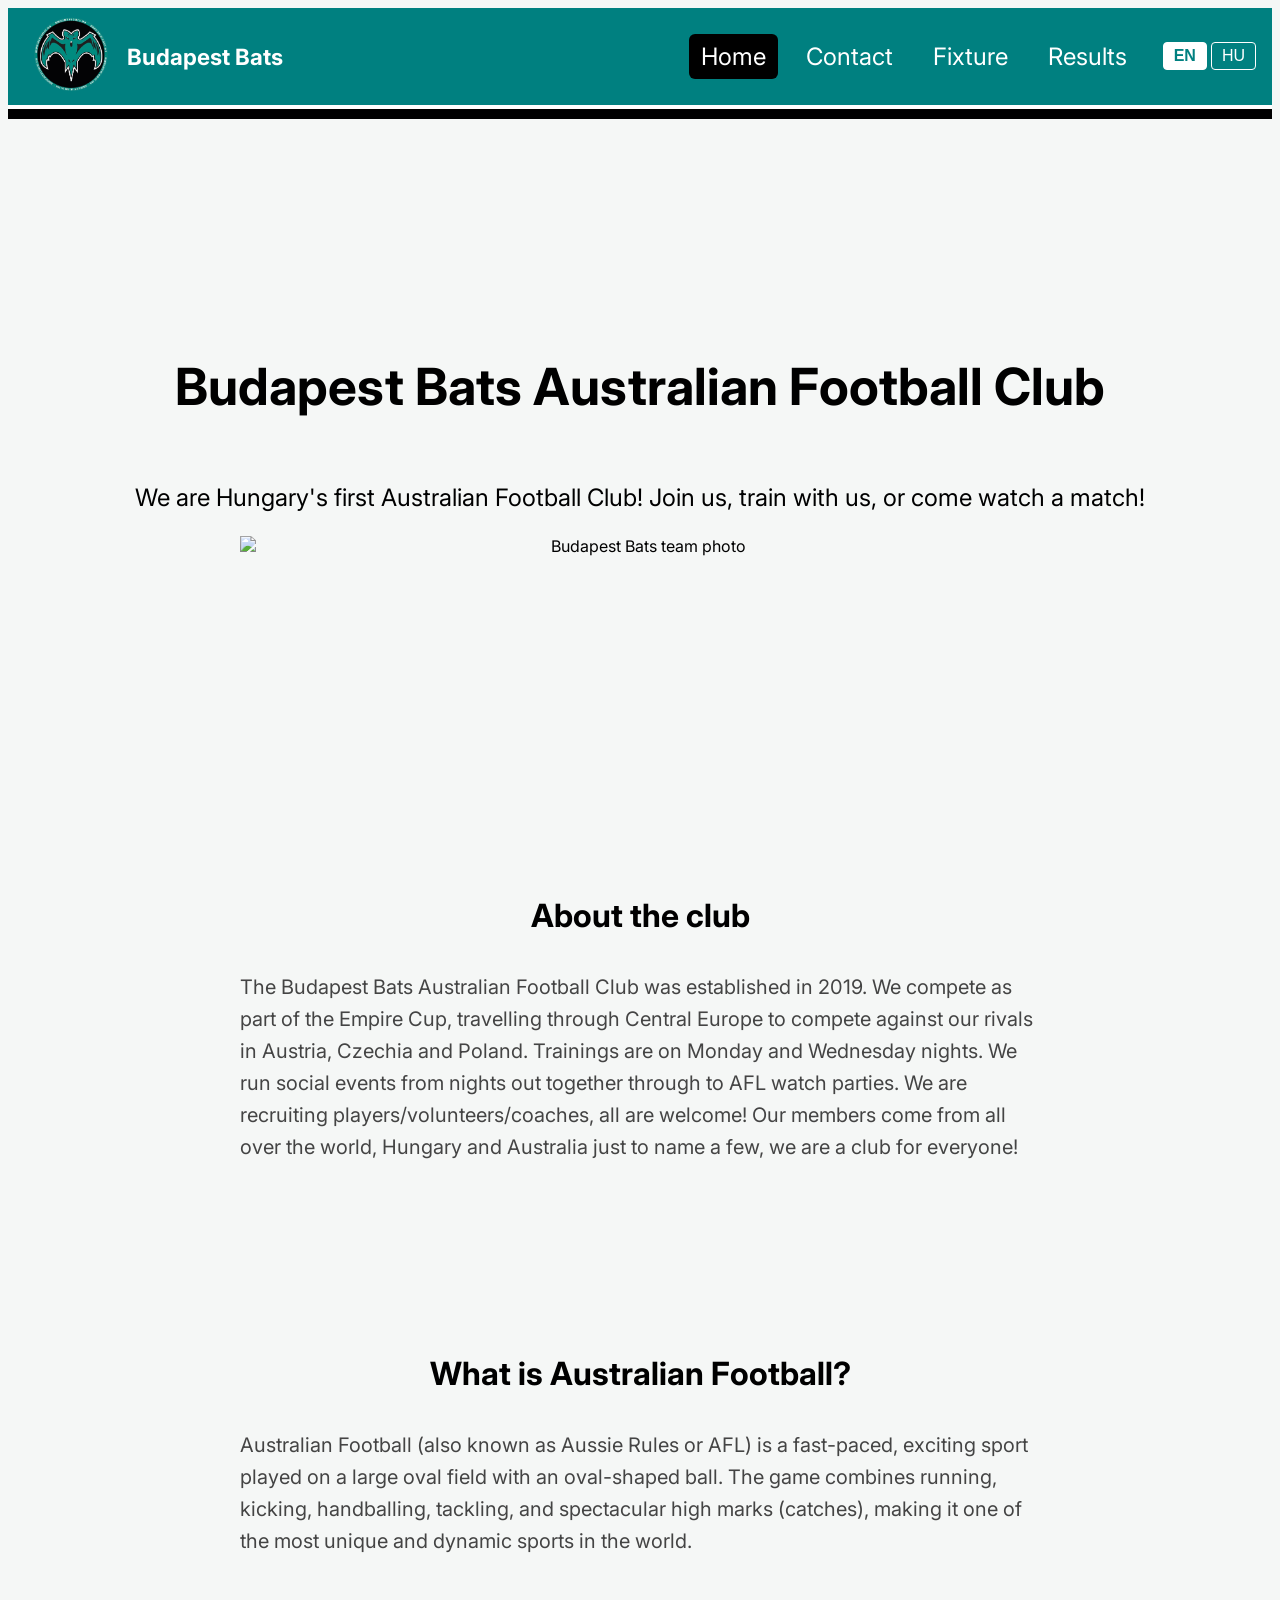
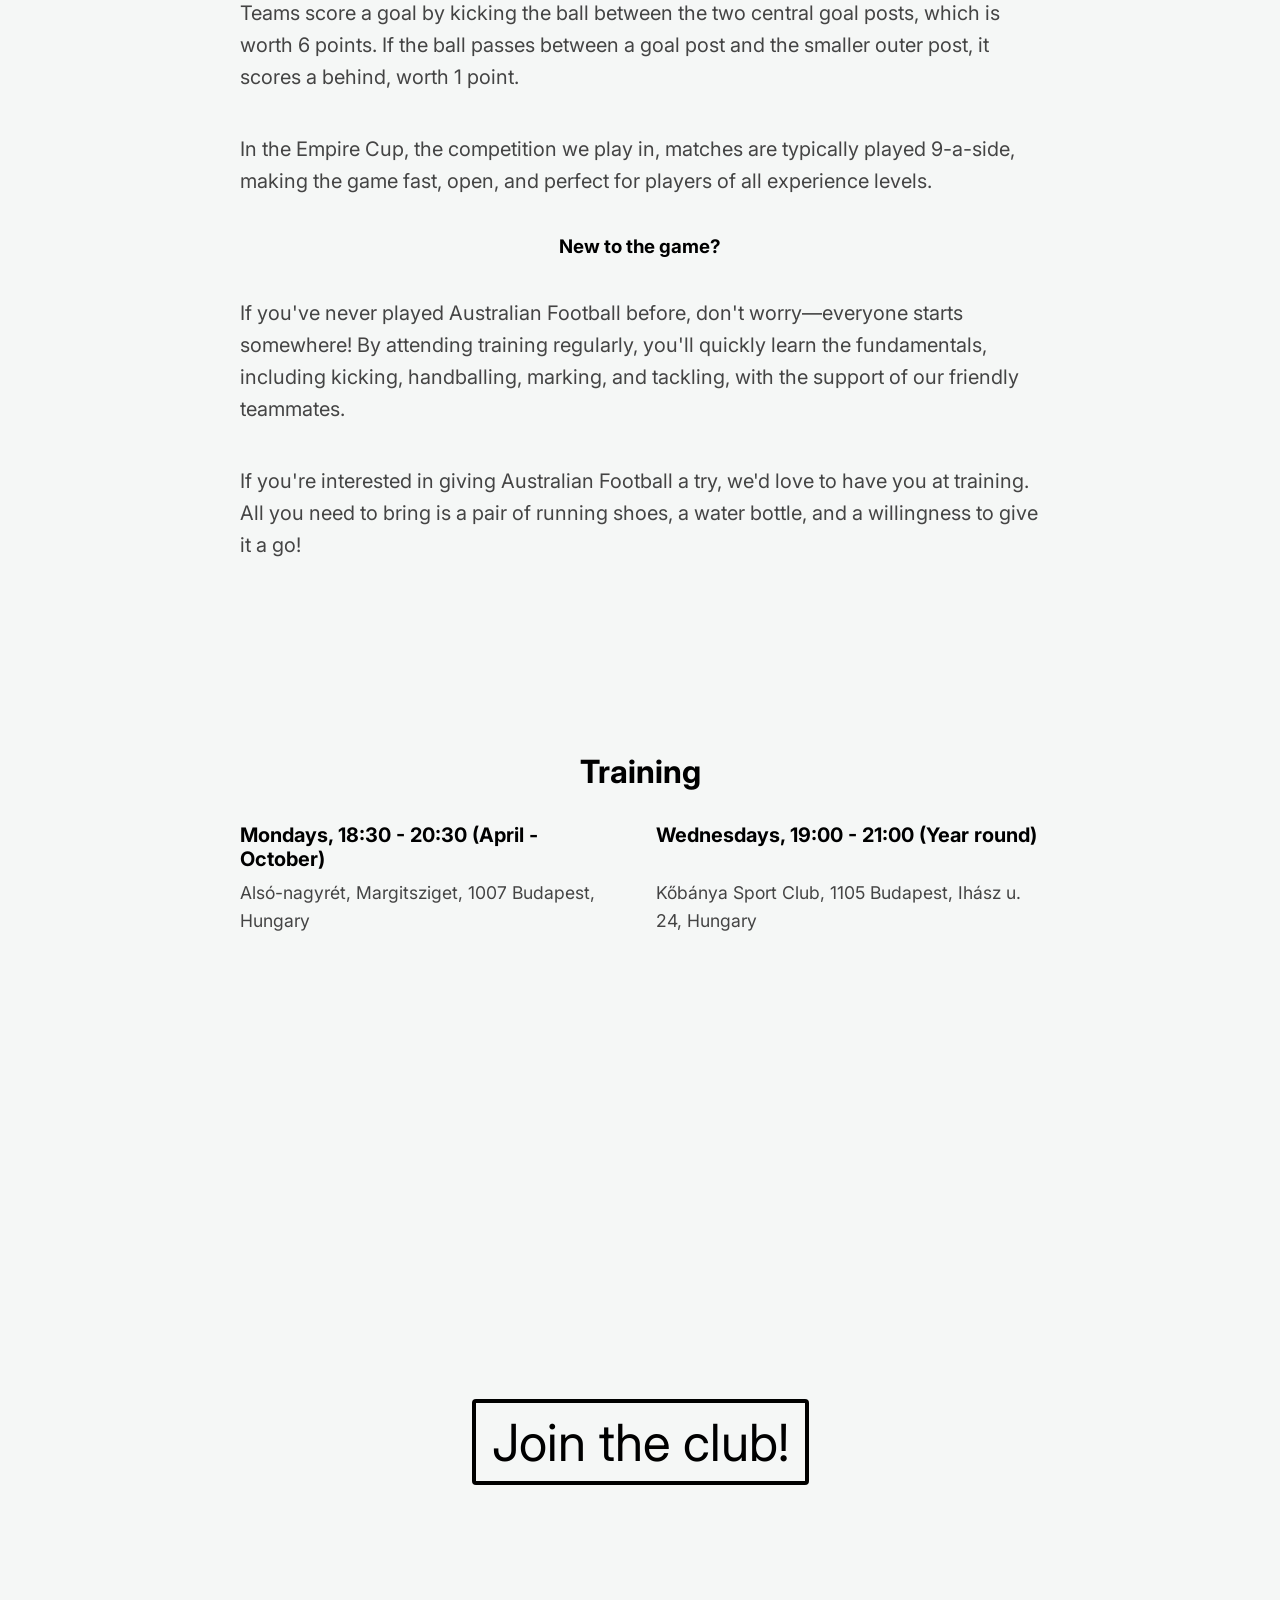
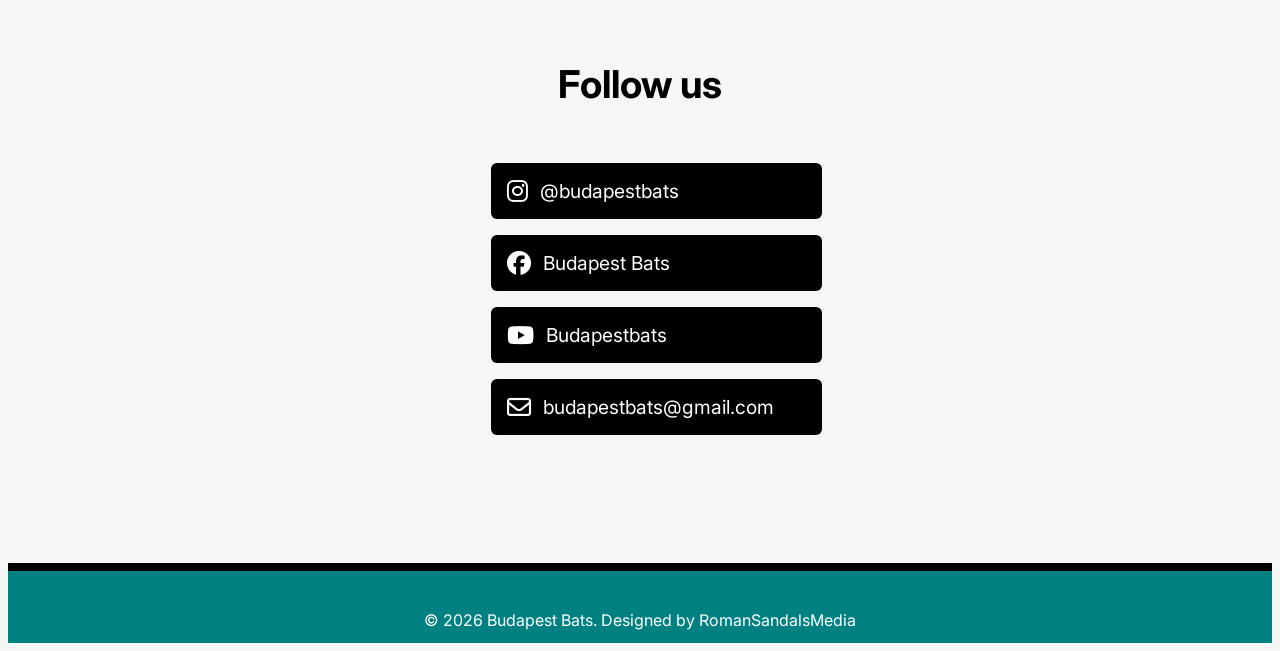
==== budapest-bats-2/index.html @ 78f8d6e6 "Initial commit: Budapest Bats website" ====
<!DOCTYPE html>
<html lang="en">
<head>
    <meta charset="UTF-8">
    <meta name="viewport" content="width=device-width, initial-scale=1.0">
    <title>Budapest Bats - Home</title>
    <link rel="icon" type="image/png" sizes="32x32" href="images/favicon-32.png">
    <link rel="icon" type="image/png" sizes="64x64" href="images/favicon-64.png">
    <link rel="stylesheet" href="css/base.css">
    <link rel="stylesheet" href="css/layout.css">
    <link rel="stylesheet" href="css/components.css">
    <link rel="stylesheet" href="css/pages/index.css">
    <link rel="preconnect" href="https://fonts.googleapis.com">
    <link rel="preconnect" href="https://fonts.gstatic.com" crossorigin>
    <link href="https://fonts.googleapis.com/css2?family=Inter:ital,opsz,wght@0,14..32,100..900;1,14..32,100..900&family=Nunito:ital,wght@0,200..1000;1,200..1000&family=Roboto:ital,wght@0,100..900;1,100..900&display=swap" rel="stylesheet">
    <link rel="stylesheet" href="https://cdnjs.cloudflare.com/ajax/libs/font-awesome/6.5.0/css/all.min.css">
</head>

<body>

    <nav class="main-nav">
        <div class="brand">
            <a href="index.html">
                <img src="images/bats-logo-transparent.png" alt="Budapest Bats Logo" class="logo">
            </a>
            <h1 class="site-title">
                <a href="index.html" class="brand-link">Budapest Bats</a> 
            </h1>
        </div>
        <div class="nav-right">
            <ul>
                <li><a href="index.html" class="active" data-i18n="nav.home">Home</a></li> 
                <li><a href="contact.html" data-i18n="nav.contact">Contact</a></li> 
                <!-- <li><a href="gallery.html">Gallery</a></li>    -->
                <li><a href="fixture.html" data-i18n="nav.fixture">Fixture</a></li> 
                <li><a href="results.html" data-i18n="nav.results">Results</a></li>               
            </ul>
            <div class="lang-toggle">
                <button data-lang="en" onclick="setLanguage('en')">EN</button>
                <button data-lang="hu" onclick="setLanguage('hu')">HU</button>
            </div>
        </div>
    </nav>

    <section class="hero">
        <div class="hero-content">
            <h1 data-i18n="hero.title">Budapest Bats Australian Football Club</h1>
            <p data-i18n="hero.subtitle"> 
            We are Hungary's first Australian Football Club! Join us, train with us, or come watch a match!
            </p>
            <img src="images/bats-team-photo.JPG" alt ="Budapest Bats team photo" class="team-photo">
        </div>
    </section>

<!--     <section class="next-match">
        <div class="next-match-content">
            <h2>Next Match</h2>
            <h3> Empire Cup Round 1: Nysa</h3>
            <p>26th April 2026: Fort Nysa vs Budapest Bats, Budapest Bats vs Prague Dragons, Fort Nysa vs Prague Dragons</p>
            <p>Location: Fort Nysa Oval - Kornela Ujejskiego 1, 48-300 Nysa, Poland</p>
        </div>
    </section> -->
    
    <section class="about-the-club">
        <div class="about-the-club-container">
            <div class="about-the-club-content">
                <h2 data-i18n="about_club.heading">About the club</h2>
                <p data-i18n="about_club.body">The Budapest Bats Australian Football Club was established in 2019. We compete as part of the Empire Cup, travelling through Central Europe to compete against our rivals in Austria, Czechia and Poland. Trainings are on Monday and Wednesday nights. We run social events from nights out together through to AFL watch parties. We are recruiting players/volunteers/coaches, all are welcome! Our members come from all over the world, Hungary and Australia just to name a few, we are a club for everyone!</p>
            </div>
        </div>
    </section>

    <section class="about-the-sport">
        <div class="about-the-sport-content">
            <h2 data-i18n="about_sport.heading">What is Australian Football?</h2>
            <p data-i18n="about_sport.body1">Australian Football (also known as Aussie Rules or AFL) is a fast-paced, exciting sport played on a large oval field with an oval-shaped ball. The game combines running, kicking, handballing, tackling, and spectacular high marks (catches), making it one of the most unique and dynamic sports in the world.</p>
            <p data-i18n="about_sport.body2">Teams score a goal by kicking the ball between the two central goal posts, which is worth 6 points. If the ball passes between a goal post and the smaller outer post, it scores a behind, worth 1 point.</p>
            <p data-i18n="about_sport.body3">In the Empire Cup, the competition we play in, matches are typically played 9-a-side, making the game fast, open, and perfect for players of all experience levels.</p>
            <h3 data-i18n="about_sport.new_heading">New to the game?</h3>
            <p data-i18n="about_sport.new_body1">If you've never played Australian Football before, don't worry—everyone starts somewhere! By attending training regularly, you'll quickly learn the fundamentals, including kicking, handballing, marking, and tackling, with the support of our friendly teammates.</p>
            <p data-i18n="about_sport.new_body2">If you're interested in giving Australian Football a try, we'd love to have you at training. All you need to bring is a pair of running shoes, a water bottle, and a willingness to give it a go!</p>
        </div>
    </section>

    <section class="training">
        <div class="training-content">
            <h2 data-i18n="training.heading">Training</h2>
            <div class="training-maps">
                <h3 data-i18n="training.monday_time">Mondays, 18:30 - 20:30 (April - October)</h3>
                <h3 data-i18n="training.wednesday_time">Wednesdays, 19:00 - 21:00 (Year round)</h3>
                <p data-i18n="training.monday_address">Alsó-nagyrét, Margitsziget, 1007 Budapest, Hungary</p>
                <p data-i18n="training.wednesday_address">Kőbánya Sport Club, 1105 Budapest, Ihász u. 24, Hungary</p>
                <iframe
                    src="https://maps.google.com/maps?q=47.5245829,19.0482656&z=16&output=embed"
                    loading="lazy"
                    referrerpolicy="no-referrer-when-downgrade"
                    title="Map of Alsó-nagyrét, Margaret Island">
                </iframe>
                <iframe
                    src="https://maps.google.com/maps?q=K%C5%91b%C3%A1nya+Sport+Club,+1105+Budapest,+Ih%C3%A1sz+u.+24&z=15&output=embed"
                    loading="lazy"
                    referrerpolicy="no-referrer-when-downgrade"
                    title="Map of Kőbánya Sport Club">
                </iframe>
            </div>
        </div>
    </section>

    <section class="join-the-club">
        <div class="join-the-club-content">
            <a href="contact.html" data-i18n="join.cta">Join the club!</a>
        </div>
    </section>

    <section class="social">
        <div class="social-content">
            <h2 data-i18n="social.heading">Follow us</h2>

            <div class="social-icons">

                <a href="https://www.instagram.com/budapestbats/" 
                    class="social-item" target="_blank" rel="noopener noreferrer">
                    <i class="fa-brands fa-instagram"></i>
                    <span>@budapestbats</span>
                </a>
                
                <a href="https://www.facebook.com/BudapestBats" 
                    class="social-item" target="_blank" rel="noopener noreferrer"> 
                    <i class="fa-brands fa-facebook"></i>
                    <span> Budapest Bats</span>
                </a>

                <a href="https://www.youtube.com/@budapestbats" 
                    class="social-item" target="_blank" rel="noopener noreferrer"> 
                    <i class="fa-brands fa-youtube"></i>
                    <span>Budapestbats</span>
                </a>
                
                <a href="mailto:budapestbats@gmail.com" 
                    class="social-item">
                    <i class="fa-regular fa-envelope"></i>
                    <span>budapestbats@gmail.com</span>
                </a>

            </div>

        </div>
    </section>

    <section class="footer">
        <div class="footer-content">
            <h2 data-i18n="footer.text">@ 2026 Budapest Bats. Designed by RomanSandalsMedia</h2>
        </div>
    </section>

    <script src="js/translations.js"></script>
    <script src="js/i18n.js"></script>

</body>
</html>
---- budapest-bats-2/css/base.css ----
body {
    background-color: #F5F7F6;
    font-family: 'Inter', sans-serif;
    min-height: 100vh;
    display: flex;
    flex-direction: column;
}

/* p {
    font-size: 1rem;
} */
---- budapest-bats-2/css/layout.css ----
/* .main-nav {
    position: sticky;
    top: 0;
    display: flex;
    justify-content: space-between;
    align-items: center;
    background-color: black;
    padding: 0.5rem 1rem;
    border: 4px solid teal;
}
.main-nav ul{
    list-style-type: none;
    margin:0;
    padding: 0;
    background-color: black;
    display:flex;
    justify-content: end;
    gap: 1rem;
    
}

.main-nav ul li a {
display: block;
color: white;
padding: 8px 12px;
text-decoration: none;
font-size: 1.5rem;
}

.main-nav ul li a:hover {
background-color: teal;
}

.main-nav ul li a.active {
    background-color: teal;
} */

.main-nav {
    position: sticky;
    top: 0;
    display: flex;
    flex-wrap: wrap;
    row-gap: 0.5rem;
    justify-content: space-between;
    align-items: center;
    background-color: teal;
    padding: clamp(0.35rem, 1.2vw, 0.5rem) clamp(0.5rem, 2vw, 1rem);
    border-bottom: 4px solid white;
    box-shadow: 0 10px 0 0  black;
}

.main-nav ul{
    list-style-type: none;
    margin:0;
    padding: 0;
    background-color: teal;
    display:flex;
    flex-wrap: wrap;
    justify-content: end;
    gap: clamp(0.25rem, 1.5vw, 1rem);
}

.main-nav ul li a {
display: block;
color: white;
padding: clamp(4px, 1vw, 8px) clamp(6px, 1.5vw, 12px);
text-decoration: none;
font-size: clamp(0.85rem, 2.3vw, 1.5rem);
}

.main-nav ul li a:hover {
background-color: black;
border-radius: 6px;
}

.main-nav ul li a.active {
    background-color: black;
    border-radius: 6px;
}

.brand {
    display: flex;
    align-items: center;
    gap: 10px;
}

.brand-link {
    color: white;
    text-decoration: none;
    font-size: clamp(0.8rem, 2.2vw, 1.4rem);
}


.logo {
    height: clamp(40px, 6vw, 120px);
}

.lang-toggle {
    display: flex;
    gap: 0.25rem;
}

.nav-right {
    display: flex;
    align-items: center;
    gap: clamp(0.5rem, 2vw, 1.5rem);
    flex-wrap: wrap;
}

.lang-toggle button {
    background: none;
    border: 1px solid white;
    color: white;
    padding: clamp(2px, 0.6vw, 4px) clamp(6px, 1.2vw, 10px);
    font-size: clamp(0.75rem, 1.8vw, 1rem);
    border-radius: 4px;
    cursor: pointer;
}

.lang-toggle button.active-lang {
    background-color: white;
    color: teal;
    font-weight: bold;
}

/* .footer {
    position:bottom;
    width:100%;
    color: teal;
    background-color: black;
    left:0;
    bottom:0;
    text-align:center;
    padding: clamp(1rem,2vw,4rem) 0rem clamp(0rem,0vw,0rem);
    border: 4px solid teal
} */

.footer {
    margin-top: auto;
    width:100%;
    color: white;
    background-color: teal;
    text-align:center;
    padding: clamp(1rem,2vw,4rem) 0rem clamp(0rem,0vw,0rem);
    border-top: 8px solid black;
}

.footer-content h2 {
    font-size: clamp(0.75rem, 1.5vw, 1rem);
    font-weight: normal;
}
---- budapest-bats-2/css/components.css ----
.social {
    display: flex;
    align-items: center;
    justify-content: center;
    padding: clamp(4rem, 10vw, 8rem) 1rem;
}

.social-content {
    display: flex;
    flex-direction: column;
    align-items: center;
    gap: 1.5rem;
    
}

.social-content h2{
    font-size:3vw;
}

.social-icons {
    display: flex;
    flex-direction: column;
    gap: 1rem;
    width: 100%;
}

.social-item {
    display: flex;
    align-items:center;
    gap:0.75rem;

    width: 100%;
    padding: 1rem;

    background-color: black;
    color: white;
    text-decoration: none;
    border-radius: 6px;

    font-size:1.2rem;
    transition: 0.2s ease;
}

.social-item i {
    font-size:1.5rem;
}

.social-item:hover {
    color: #006d6d;
}
---- budapest-bats-2/css/pages/index.css ----
.hero {
    display: flex;
    align-items: center;
    justify-content: center;
    min-height: clamp(400px, 60vh, 800px);
    padding: clamp(2rem, 6vw, 5rem) 1rem clamp(1rem, 1vw, 1.5rem);
}

.hero-content {
    display: flex;
    flex-direction: column;
    align-items: center;
    text-align: center;
}

.hero-content h1 {
    font-size: clamp(2rem, 4vw, 4rem);
    font-weight: 700;
    margin-top: 0;
}

.hero-content p {
    font-size: clamp(1.5rem, 1.5vw, 2rem);
}

.team-photo {
    width: 100%;
    max-width: 800px;
    height: auto;
}

/* .next-match {
    display: flex;
    align-items: center;
    justify-content: center;
    height: 10vw;
    padding-top: 4rem;
    padding-bottom:4rem
       padding: clamp(4rem, 10vw, 8rem) 1rem;
} 

.next-match-content {
    display: flex;
    flex-direction: column;
    align-items: center;
    text-align: center;
    font-size: 1vw;
}

.next-match-content h2 {
    font-size: 2.5rem;
}

.next-match-content h3 {
    font-size: 2rem;
}
.next-match-content p {
    font-size: 1.5rem;
} */ 

.about-the-club {
    display:flex;
    align-items:center;
    justify-content:center;
    padding: clamp(1rem, 10vw, 8rem) 1rem;
    padding-bottom: 1rem;
}

.about-the-club-content {
    display:flex;
    flex-direction: column;
    align-items: center;
    text-align: left;
    max-width: 800px;
    margin: 0 auto;
}

.about-the-club-content h2 {
    margin-bottom: 1rem;
    font-size: 2rem
}

.about-the-club-content p {
    line-height: 1.6;
    font-size: clamp(1.25rem, 1.2vw, 2rem);
    color: #444;
}

.about-the-sport {
    display:flex;
    align-items:center;
    justify-content:center;
    padding: clamp(1rem, 10vw, 8rem) 1rem;
    padding-bottom: 1rem;
}

.about-the-sport-content {
    display:flex;
    flex-direction: column;
    align-items: center;
    text-align: left;
    max-width: 800px;
    margin: 0 auto;
}

.about-the-sport-content h2 {
    margin-bottom: 1rem;
    font-size: 2rem
}

.about-the-sport-content p {
    line-height: 1.6;
    font-size: clamp(1.25rem, 1.2vw, 2rem);
    color: #444;
}

.training {
    display:flex;
    align-items:center;
    justify-content:center;
    padding: clamp(1rem, 10vw, 8rem) 1rem;
    padding-bottom: 1rem;
}

.training-content {
    display:flex;
    flex-direction: column;
    align-items: center;
    text-align: left;
    max-width: 800px;
    margin: 0 auto;
    width: 100%;
}

.training-content h2 {
    margin-bottom: 1rem;
    font-size: 2rem
}

.training-maps {
    display: grid;
    grid-template-columns: 1fr 1fr;
    grid-template-areas:
        "h1 h2"
        "a1 a2"
        "m1 m2";
    gap: 0.5rem 2rem;
    width: 100%;
    margin-top: 1rem;
}

.training-maps h3:nth-of-type(1) { grid-area: h1; }
.training-maps h3:nth-of-type(2) { grid-area: h2; }
.training-maps p:nth-of-type(1) { grid-area: a1; }
.training-maps p:nth-of-type(2) { grid-area: a2; }
.training-maps iframe:nth-of-type(1) { grid-area: m1; }
.training-maps iframe:nth-of-type(2) { grid-area: m2; }

.training-maps h3 {
    font-size: clamp(1.25rem, 1.4vw, 1.75rem);
    margin: 0;
}

.training-maps p {
    line-height: 1.6;
    font-size: clamp(1.1rem, 1.1vw, 1.5rem);
    color: #444;
    margin: 0 0 0.75rem;
}

.training-maps iframe {
    width: 100%;
    height: 300px;
    border: 0;
}

@media (max-width: 600px) {
    .training-maps {
        grid-template-columns: 1fr;
        grid-template-areas:
            "h1"
            "a1"
            "m1"
            "h2"
            "a2"
            "m2";
    }
}

.join-the-club {
    display:flex;
    align-items: center;
    justify-content: center;
    margin: 0 auto;
    padding: clamp(4rem, 10vw, 8rem) 1rem;
    padding-bottom: 1rem;
    
    max-width:800px
}

.join-the-club-content {
    display:flex;
    flex-direction:column;
    align-items: center;
    text-align: center;
    font-size: clamp(2rem, 4vw, 4rem);
}

.join-the-club-content a {
    text-decoration:none;
    color: black;
    border:4px solid black;
    border-radius: 4px;
    padding: 0.5rem 1rem;
}

.join-the-club-content a:hover {
    background-color: teal;
    color:white;
    border-radius: 4px;
    padding:0.5rem;
    transition:0.2s ease;
    padding: 0.5rem 1rem;
}
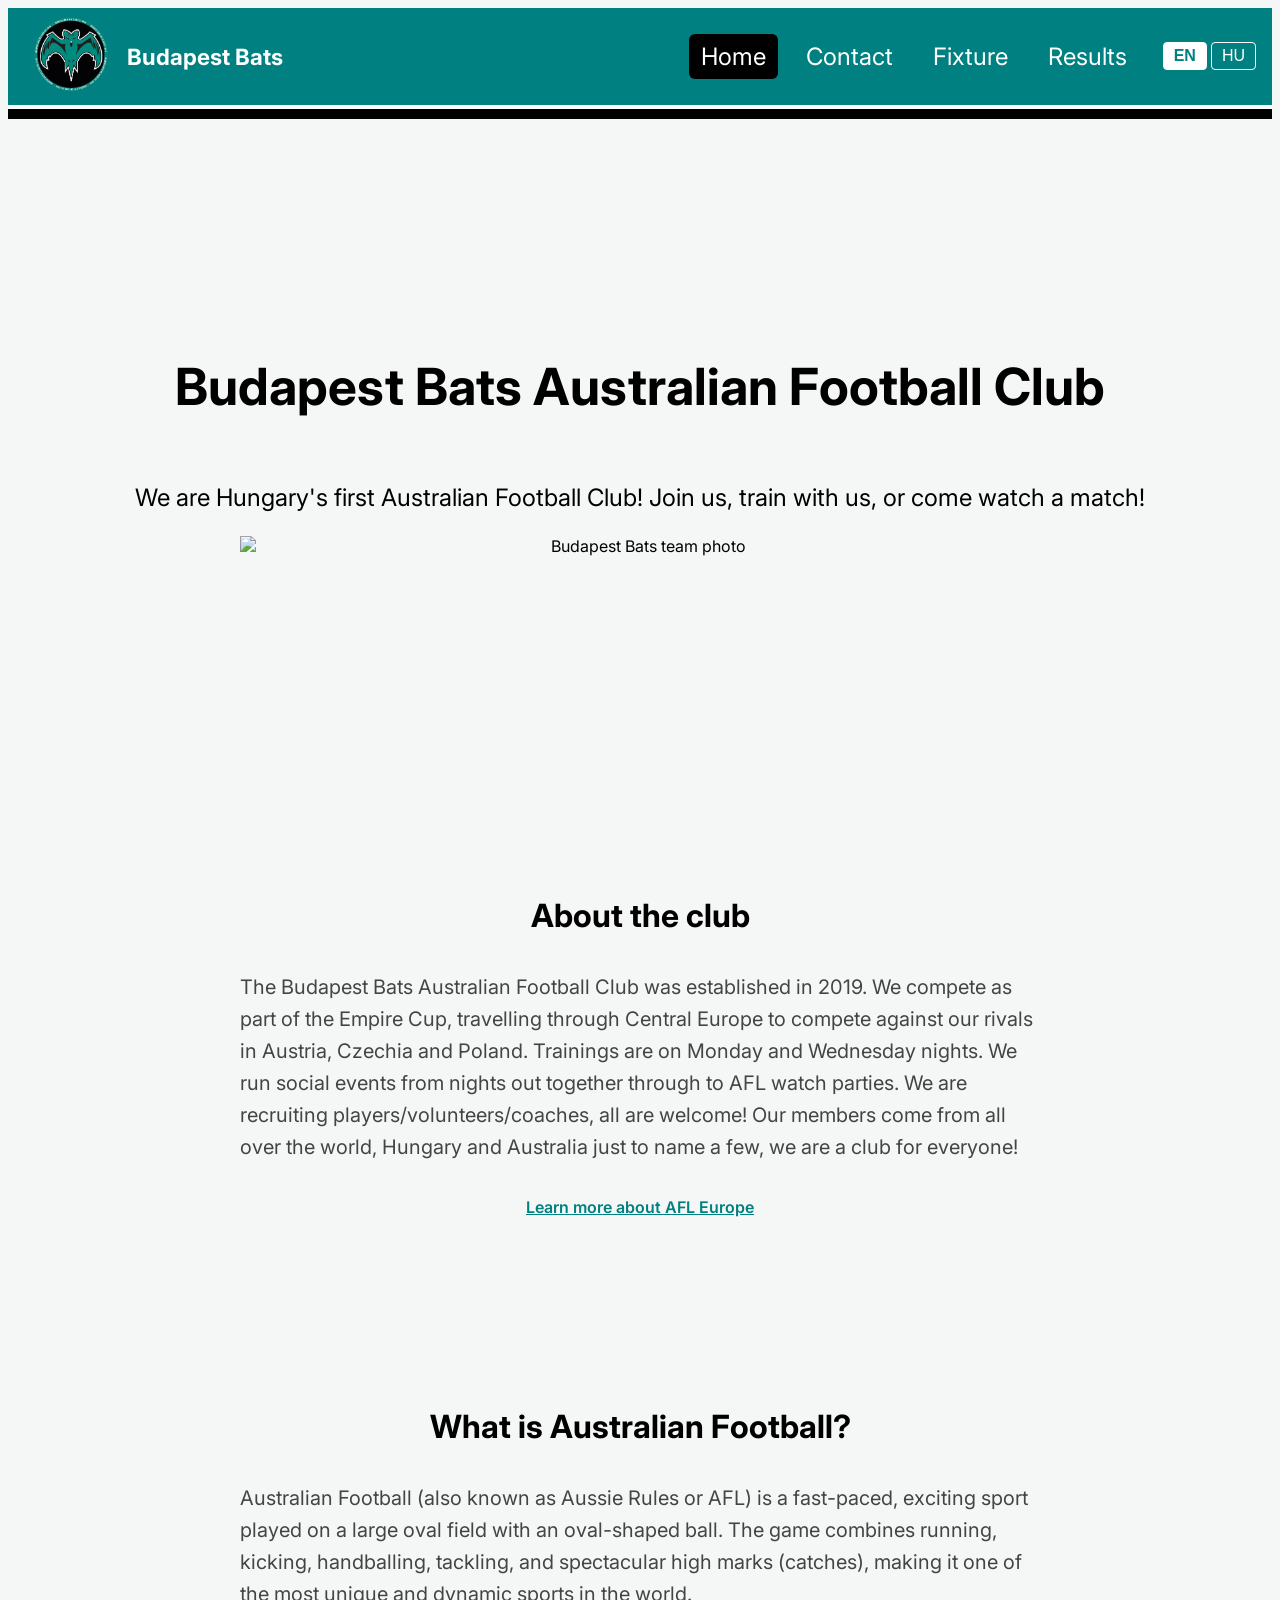
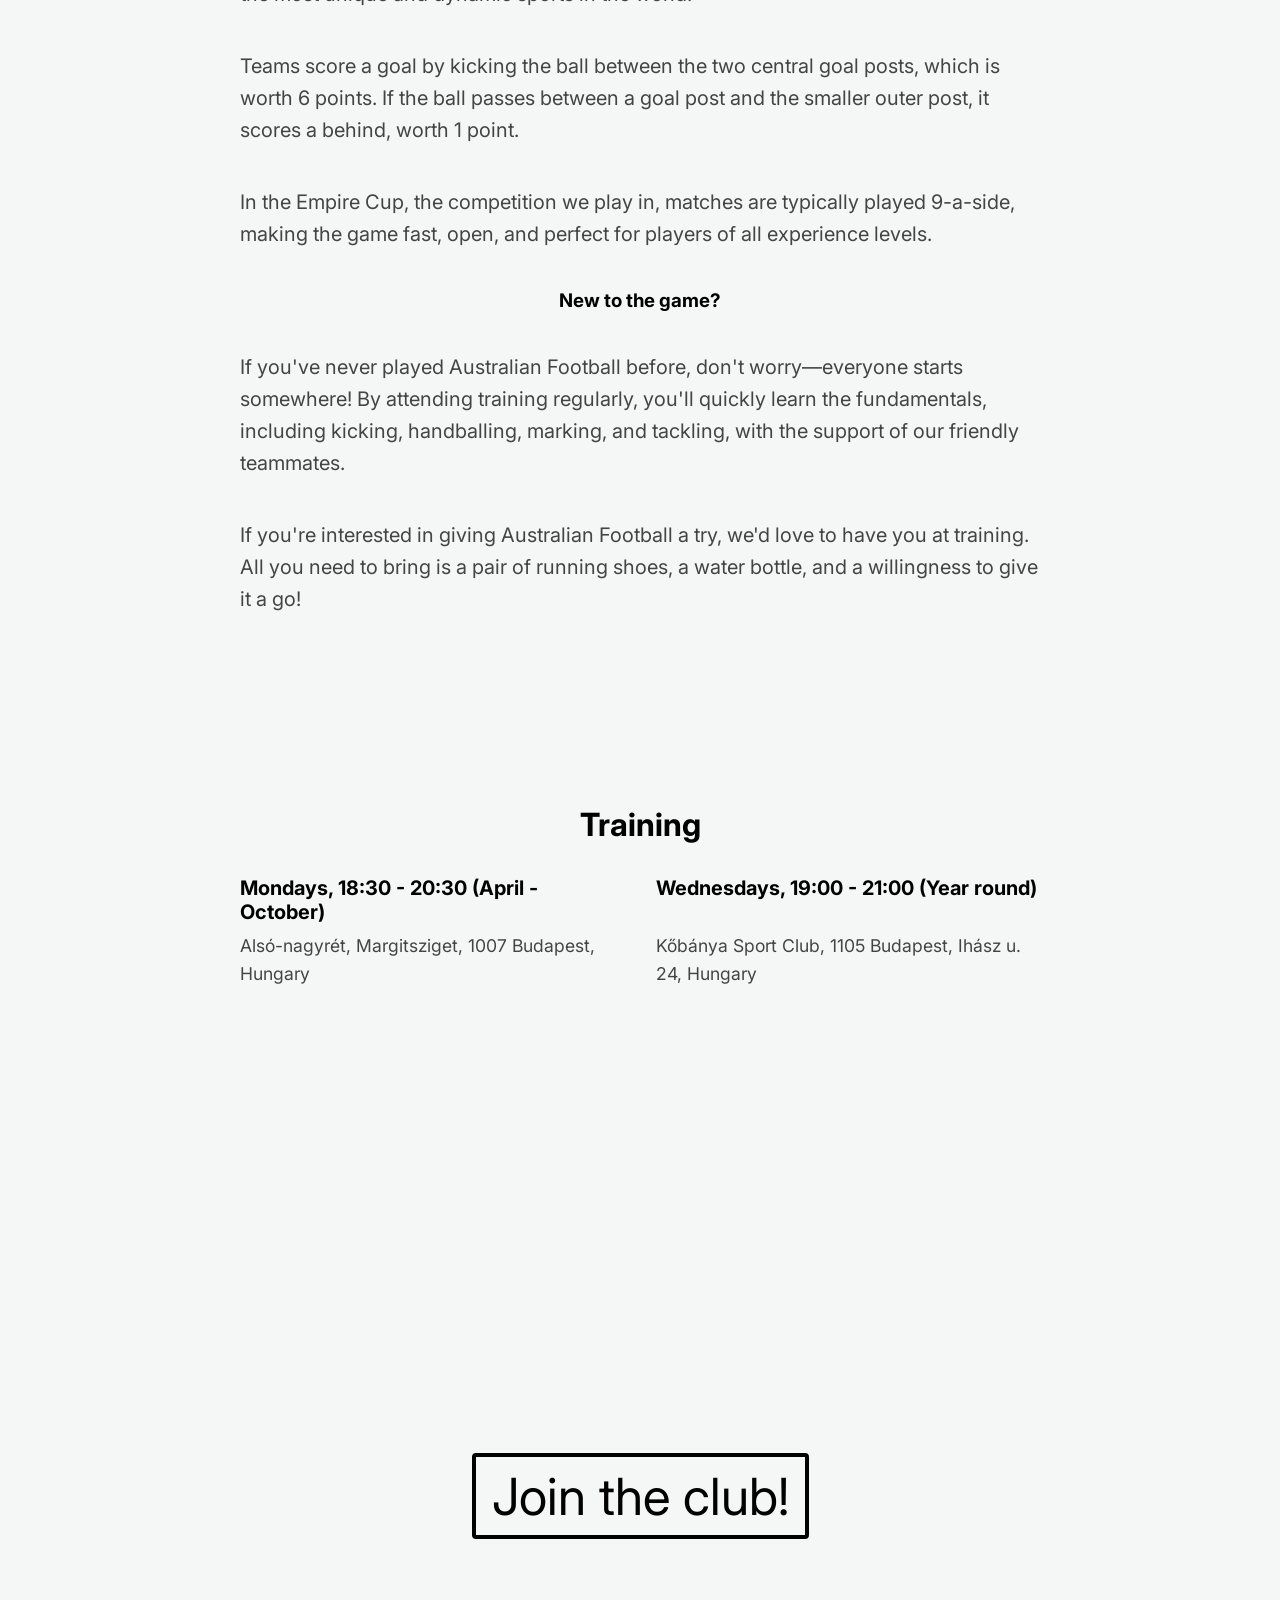
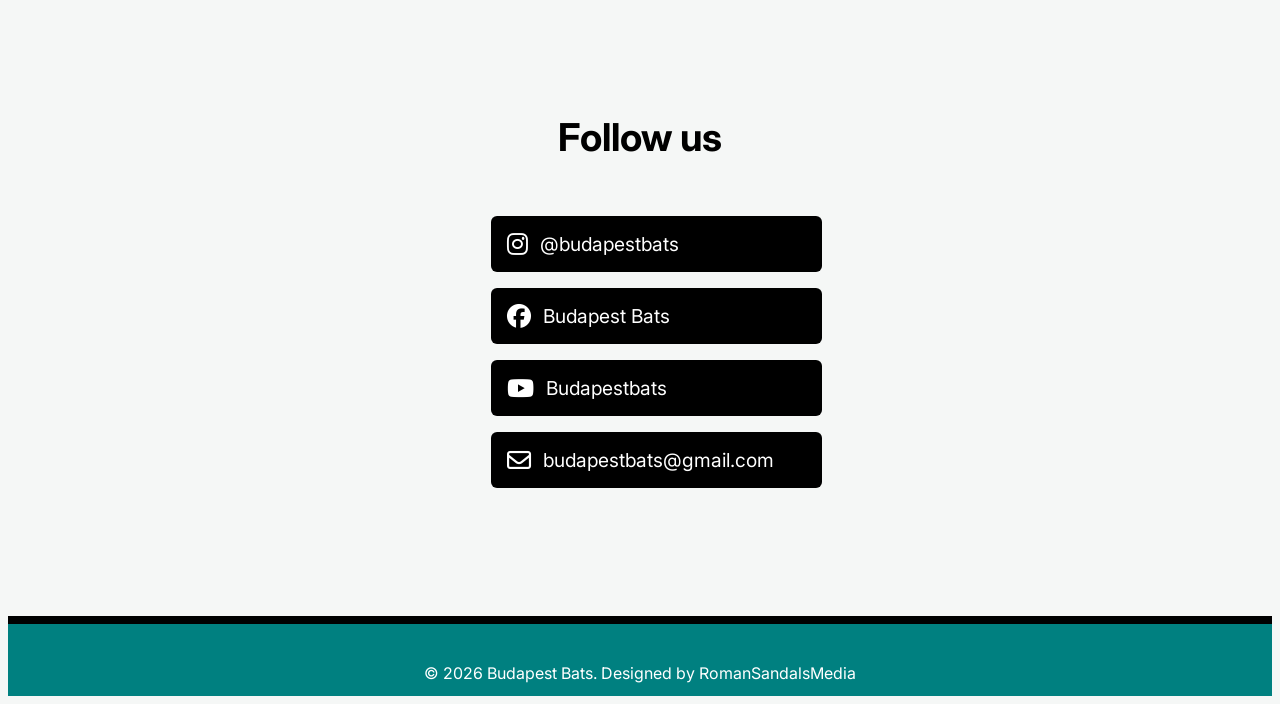
==== commit 54e7e7fe: "Add AFL Europe link to About the club section" ====
--- a/budapest-bats-2/index.html
+++ b/budapest-bats-2/index.html
@@ -4,6 +4,16 @@
     <meta charset="UTF-8">
     <meta name="viewport" content="width=device-width, initial-scale=1.0">
     <title>Budapest Bats - Home</title>
+    <meta name="description" content="Budapest Bats Australian Football Club — Hungary's first Australian Football club. Train with us, join a match, or come watch a game.">
+    <meta property="og:type" content="website">
+    <meta property="og:url" content="https://budapestbats.hu/">
+    <meta property="og:title" content="Budapest Bats Australian Football Club">
+    <meta property="og:description" content="Hungary's first Australian Football club. Train with us, join a match, or come watch a game.">
+    <meta property="og:image" content="https://budapestbats.hu/images/bats-logo-transparent.png">
+    <meta name="twitter:card" content="summary">
+    <meta name="twitter:title" content="Budapest Bats Australian Football Club">
+    <meta name="twitter:description" content="Hungary's first Australian Football club. Train with us, join a match, or come watch a game.">
+    <meta name="twitter:image" content="https://budapestbats.hu/images/bats-logo-transparent.png">
     <link rel="icon" type="image/png" sizes="32x32" href="images/favicon-32.png">
     <link rel="icon" type="image/png" sizes="64x64" href="images/favicon-64.png">
     <link rel="stylesheet" href="css/base.css">
@@ -66,6 +76,7 @@
             <div class="about-the-club-content">
                 <h2 data-i18n="about_club.heading">About the club</h2>
                 <p data-i18n="about_club.body">The Budapest Bats Australian Football Club was established in 2019. We compete as part of the Empire Cup, travelling through Central Europe to compete against our rivals in Austria, Czechia and Poland. Trainings are on Monday and Wednesday nights. We run social events from nights out together through to AFL watch parties. We are recruiting players/volunteers/coaches, all are welcome! Our members come from all over the world, Hungary and Australia just to name a few, we are a club for everyone!</p>
+                <p class="afl-europe-link"><a href="https://afleurope.org/" target="_blank" rel="noopener noreferrer">Learn more about AFL Europe</a></p>
             </div>
         </div>
     </section>
--- a/budapest-bats-2/css/layout.css
+++ b/budapest-bats-2/css/layout.css
@@ -38,6 +38,7 @@
 .main-nav {
     position: sticky;
     top: 0;
+    z-index: 100;
     display: flex;
     flex-wrap: wrap;
     row-gap: 0.5rem;
--- a/budapest-bats-2/css/pages/index.css
+++ b/budapest-bats-2/css/pages/index.css
@@ -84,6 +84,21 @@
     line-height: 1.6;
     font-size: clamp(1.25rem, 1.2vw, 2rem);
     color: #444;
+}
+
+.afl-europe-link {
+    margin-top: 0.75rem;
+    font-size: clamp(1rem, 1.1vw, 1.25rem) !important;
+}
+
+.afl-europe-link a {
+    color: teal;
+    font-weight: 600;
+    text-decoration: underline;
+}
+
+.afl-europe-link a:hover {
+    color: black;
 }
 
 .about-the-sport {
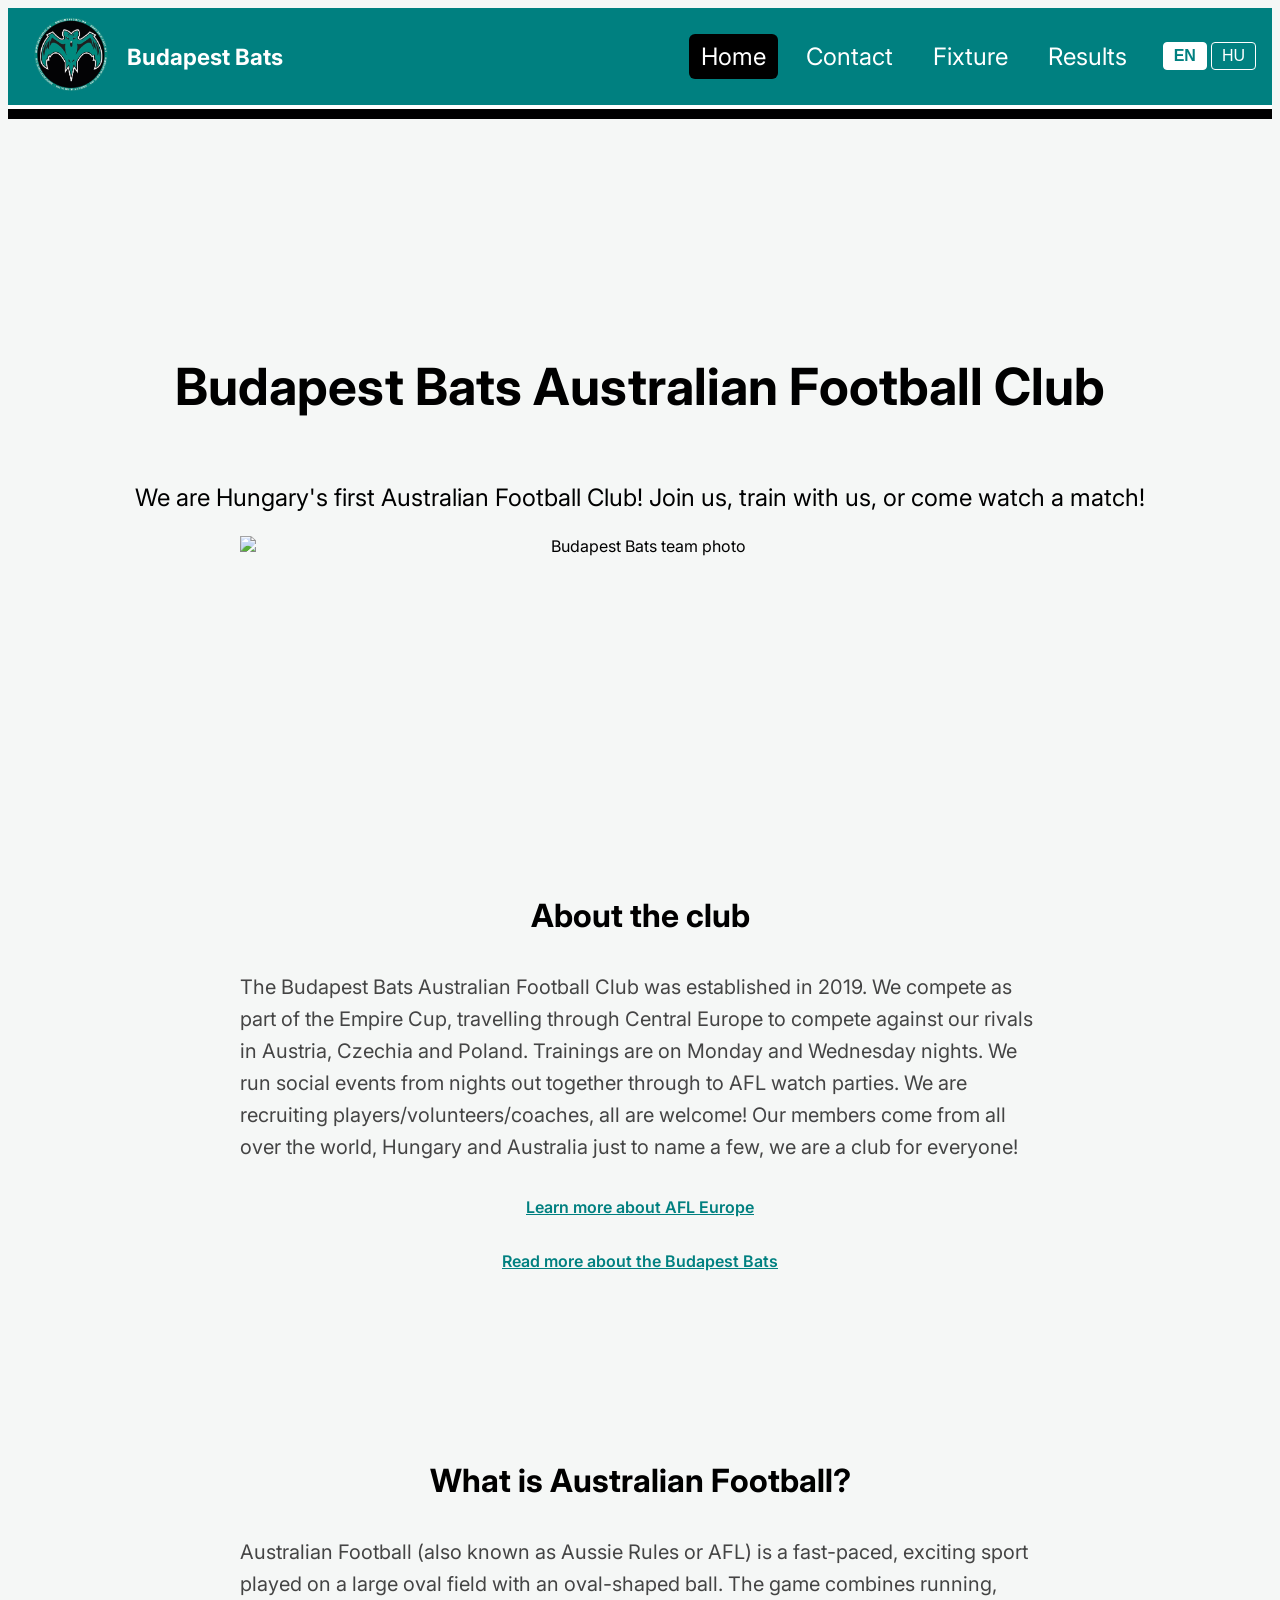
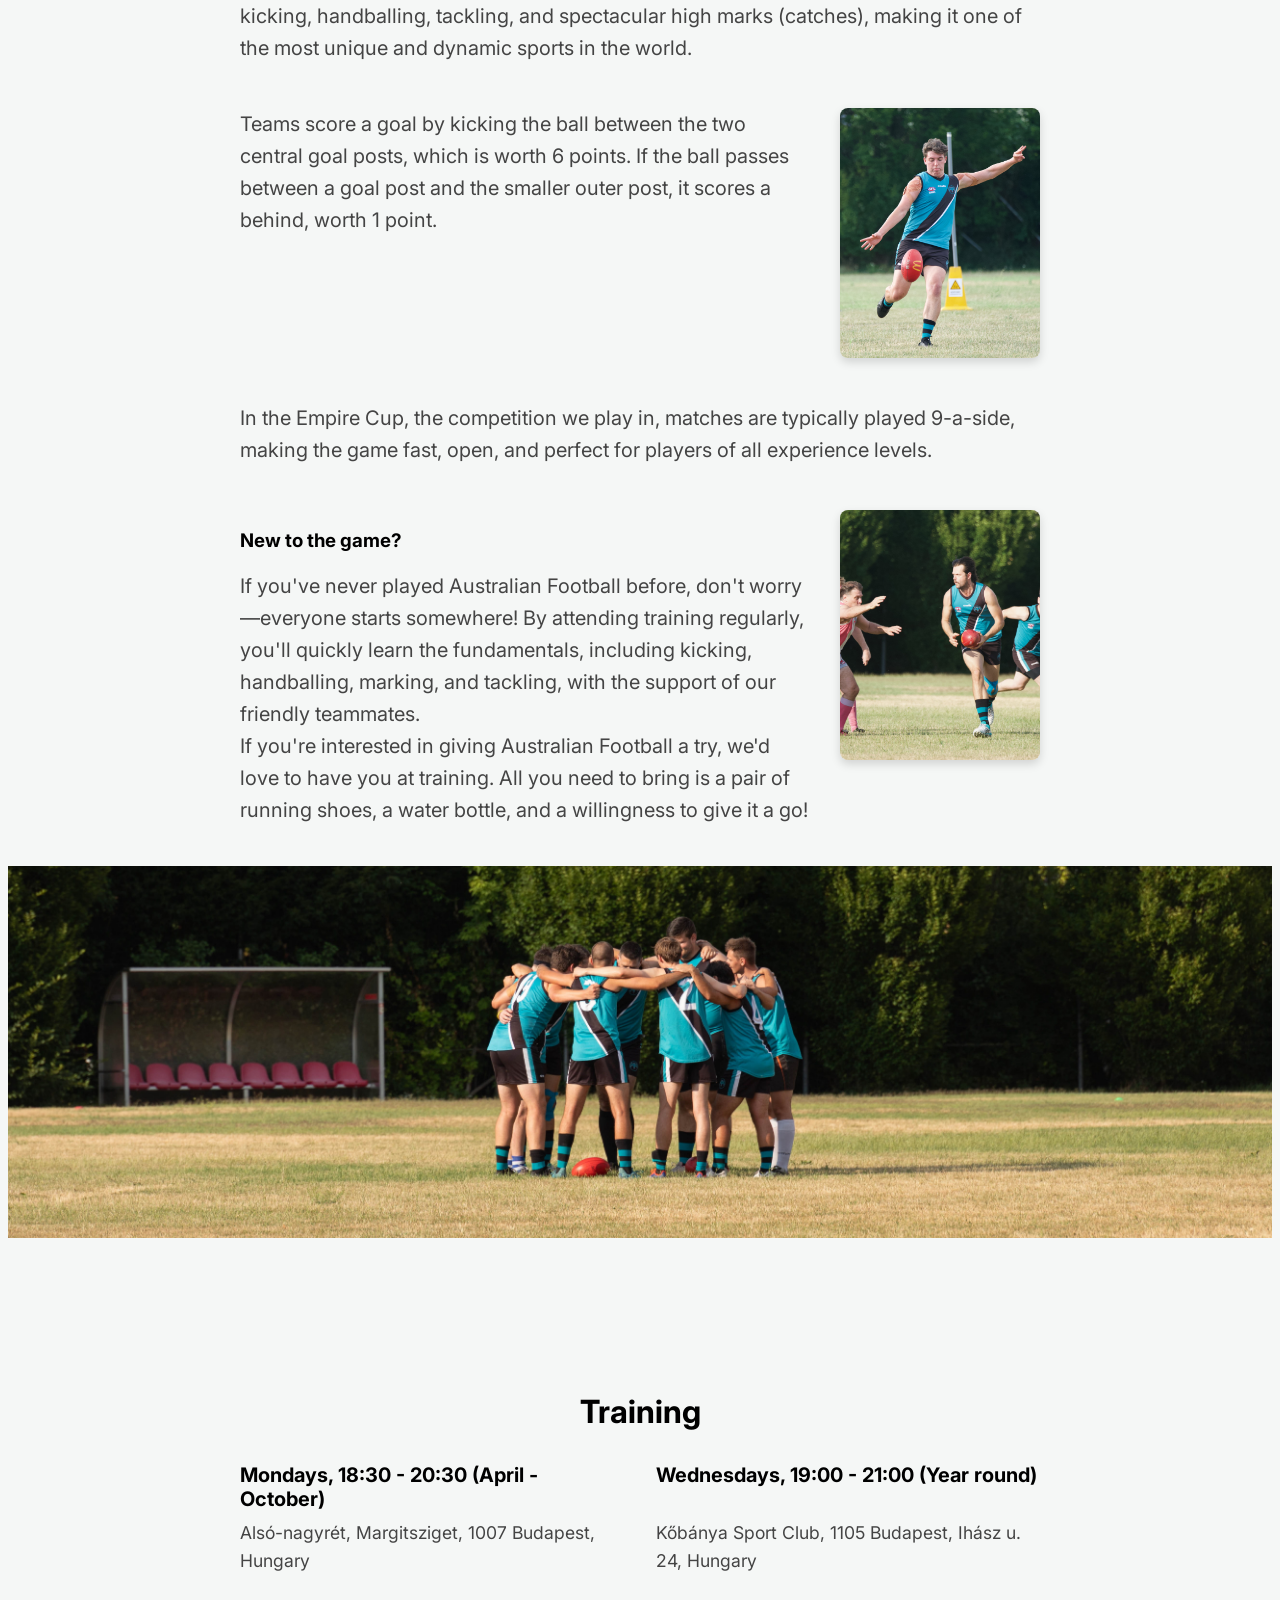
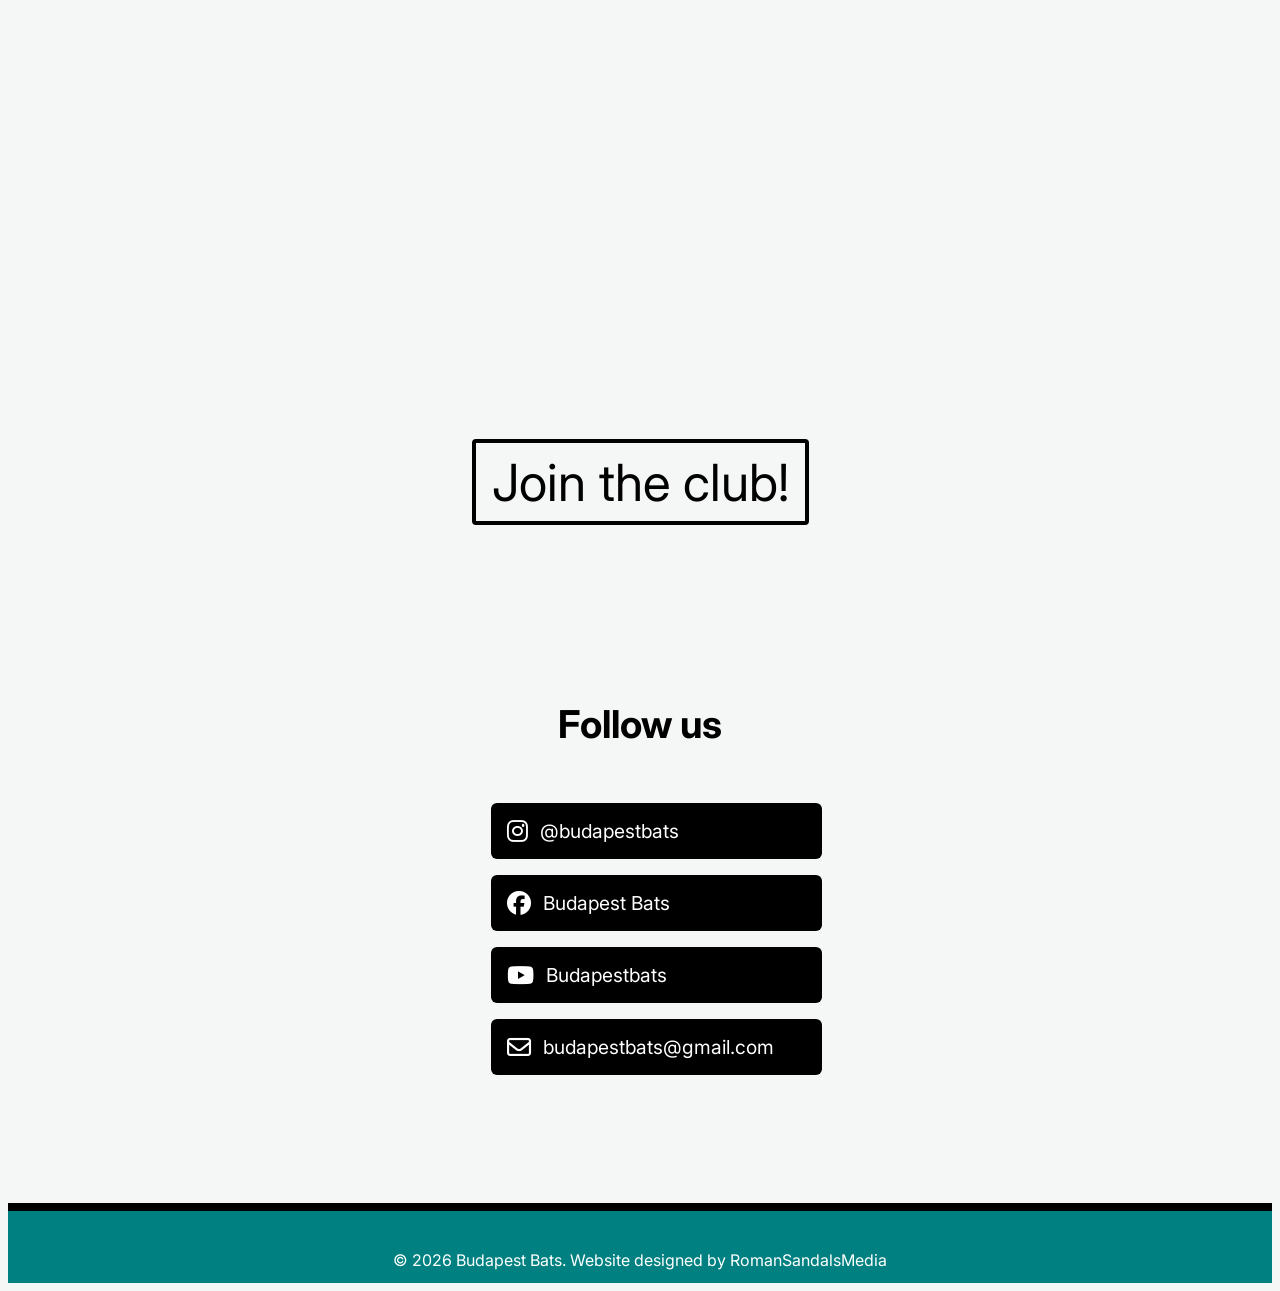
==== commit fae512be: "Add action photos, fix Google Maps embeds, finals day fixture, bilingual link labels and footer cred" ====
--- a/budapest-bats-2/index.html
+++ b/budapest-bats-2/index.html
@@ -76,7 +76,8 @@
             <div class="about-the-club-content">
                 <h2 data-i18n="about_club.heading">About the club</h2>
                 <p data-i18n="about_club.body">The Budapest Bats Australian Football Club was established in 2019. We compete as part of the Empire Cup, travelling through Central Europe to compete against our rivals in Austria, Czechia and Poland. Trainings are on Monday and Wednesday nights. We run social events from nights out together through to AFL watch parties. We are recruiting players/volunteers/coaches, all are welcome! Our members come from all over the world, Hungary and Australia just to name a few, we are a club for everyone!</p>
-                <p class="afl-europe-link"><a href="https://afleurope.org/" target="_blank" rel="noopener noreferrer">Learn more about AFL Europe</a></p>
+                <p class="external-link"><a href="https://afleurope.org/" target="_blank" rel="noopener noreferrer"><span data-i18n="about_club.afl_link">Learn more about AFL Europe</span></a></p>
+                <p class="external-link"><a href="https://julianromano.com/an-australian-football-club-in-budapest/" target="_blank" rel="noopener noreferrer"><span data-i18n="about_club.article_link">Read more about the Budapest Bats</span></a></p>
             </div>
         </div>
     </section>
@@ -85,12 +86,27 @@
         <div class="about-the-sport-content">
             <h2 data-i18n="about_sport.heading">What is Australian Football?</h2>
             <p data-i18n="about_sport.body1">Australian Football (also known as Aussie Rules or AFL) is a fast-paced, exciting sport played on a large oval field with an oval-shaped ball. The game combines running, kicking, handballing, tackling, and spectacular high marks (catches), making it one of the most unique and dynamic sports in the world.</p>
-            <p data-i18n="about_sport.body2">Teams score a goal by kicking the ball between the two central goal posts, which is worth 6 points. If the ball passes between a goal post and the smaller outer post, it scores a behind, worth 1 point.</p>
+
+            <div class="sport-feature">
+                <p data-i18n="about_sport.body2">Teams score a goal by kicking the ball between the two central goal posts, which is worth 6 points. If the ball passes between a goal post and the smaller outer post, it scores a behind, worth 1 point.</p>
+                <img src="images/action-kick-zoli.jpg" alt="Budapest Bats player kicking the ball" class="sport-photo" loading="lazy">
+            </div>
+
             <p data-i18n="about_sport.body3">In the Empire Cup, the competition we play in, matches are typically played 9-a-side, making the game fast, open, and perfect for players of all experience levels.</p>
-            <h3 data-i18n="about_sport.new_heading">New to the game?</h3>
-            <p data-i18n="about_sport.new_body1">If you've never played Australian Football before, don't worry—everyone starts somewhere! By attending training regularly, you'll quickly learn the fundamentals, including kicking, handballing, marking, and tackling, with the support of our friendly teammates.</p>
-            <p data-i18n="about_sport.new_body2">If you're interested in giving Australian Football a try, we'd love to have you at training. All you need to bring is a pair of running shoes, a water bottle, and a willingness to give it a go!</p>
+
+            <div class="sport-feature sport-feature-reverse">
+                <img src="images/action-handball-chris.jpg" alt="Budapest Bats player handballing under pressure" class="sport-photo" loading="lazy">
+                <div class="sport-feature-text">
+                    <h3 data-i18n="about_sport.new_heading">New to the game?</h3>
+                    <p data-i18n="about_sport.new_body1">If you've never played Australian Football before, don't worry—everyone starts somewhere! By attending training regularly, you'll quickly learn the fundamentals, including kicking, handballing, marking, and tackling, with the support of our friendly teammates.</p>
+                    <p data-i18n="about_sport.new_body2">If you're interested in giving Australian Football a try, we'd love to have you at training. All you need to bring is a pair of running shoes, a water bottle, and a willingness to give it a go!</p>
+                </div>
+            </div>
         </div>
+    </section>
+
+    <section class="action-banner">
+        <img src="images/action-banner-huddle.jpg" alt="Budapest Bats team huddle before a match" loading="lazy">
     </section>
 
     <section class="training">
@@ -102,15 +118,15 @@
                 <p data-i18n="training.monday_address">Alsó-nagyrét, Margitsziget, 1007 Budapest, Hungary</p>
                 <p data-i18n="training.wednesday_address">Kőbánya Sport Club, 1105 Budapest, Ihász u. 24, Hungary</p>
                 <iframe
-                    src="https://maps.google.com/maps?q=47.5245829,19.0482656&z=16&output=embed"
+                    src="https://www.google.com/maps/embed?pb=!1m18!1m12!1m3!1d2694.219838715866!2d19.04569067677049!3d47.52458287118238!2m3!1f0!2f0!3f0!3m2!1i1024!2i768!4f13.1!3m3!1m2!1s0x4741dbf95c7cc397%3A0x98c010dc73afbf5e!2zQWxzw7MtbmFneXLDqXQ!5e0!3m2!1sen!2shu!4v1785516995667!5m2!1sen!2shu"
                     loading="lazy"
-                    referrerpolicy="no-referrer-when-downgrade"
+                    referrerpolicy="strict-origin-when-cross-origin"
                     title="Map of Alsó-nagyrét, Margaret Island">
                 </iframe>
                 <iframe
-                    src="https://maps.google.com/maps?q=K%C5%91b%C3%A1nya+Sport+Club,+1105+Budapest,+Ih%C3%A1sz+u.+24&z=15&output=embed"
+                    src="https://www.google.com/maps/embed?pb=!1m18!1m12!1m3!1d2696.435617674802!2d19.134826676768405!3d47.4814265711786!2m3!1f0!2f0!3f0!3m2!1i1024!2i768!4f13.1!3m3!1m2!1s0x4741c336914b3183%3A0x968c6966f234caa9!2zS8WRYsOhbnlhIFNwb3J0IENsdWI!5e0!3m2!1sen!2shu!4v1785516967254!5m2!1sen!2shu"
                     loading="lazy"
-                    referrerpolicy="no-referrer-when-downgrade"
+                    referrerpolicy="strict-origin-when-cross-origin"
                     title="Map of Kőbánya Sport Club">
                 </iframe>
             </div>
--- a/budapest-bats-2/css/pages/index.css
+++ b/budapest-bats-2/css/pages/index.css
@@ -86,18 +86,18 @@
     color: #444;
 }
 
-.afl-europe-link {
+.external-link {
     margin-top: 0.75rem;
     font-size: clamp(1rem, 1.1vw, 1.25rem) !important;
 }
 
-.afl-europe-link a {
+.external-link a {
     color: teal;
     font-weight: 600;
     text-decoration: underline;
 }
 
-.afl-europe-link a:hover {
+.external-link a:hover {
     color: black;
 }
 
@@ -127,6 +127,61 @@
     line-height: 1.6;
     font-size: clamp(1.25rem, 1.2vw, 2rem);
     color: #444;
+}
+
+.sport-feature {
+    display: flex;
+    align-items: flex-start;
+    gap: 2rem;
+    margin: 1.5rem 0;
+    flex-wrap: wrap;
+}
+
+.sport-feature-reverse {
+    flex-direction: row-reverse;
+}
+
+.sport-feature p {
+    flex: 3 1 320px;
+    margin: 0;
+}
+
+.sport-feature-text {
+    flex: 3 1 320px;
+}
+
+.sport-photo {
+    flex: 1 1 180px;
+    max-width: 200px;
+    width: 100%;
+    height: auto;
+    border-radius: 8px;
+    box-shadow: 0 4px 10px rgba(0, 0, 0, 0.15);
+}
+
+@media (max-width: 700px) {
+    .sport-feature,
+    .sport-feature-reverse {
+        flex-direction: column;
+        align-items: center;
+    }
+
+    .sport-photo {
+        max-width: 260px;
+    }
+}
+
+.action-banner {
+    width: 100%;
+    line-height: 0;
+}
+
+.action-banner img {
+    width: 100%;
+    height: auto;
+    max-height: 550px;
+    object-fit: cover;
+    display: block;
 }
 
 .training {
